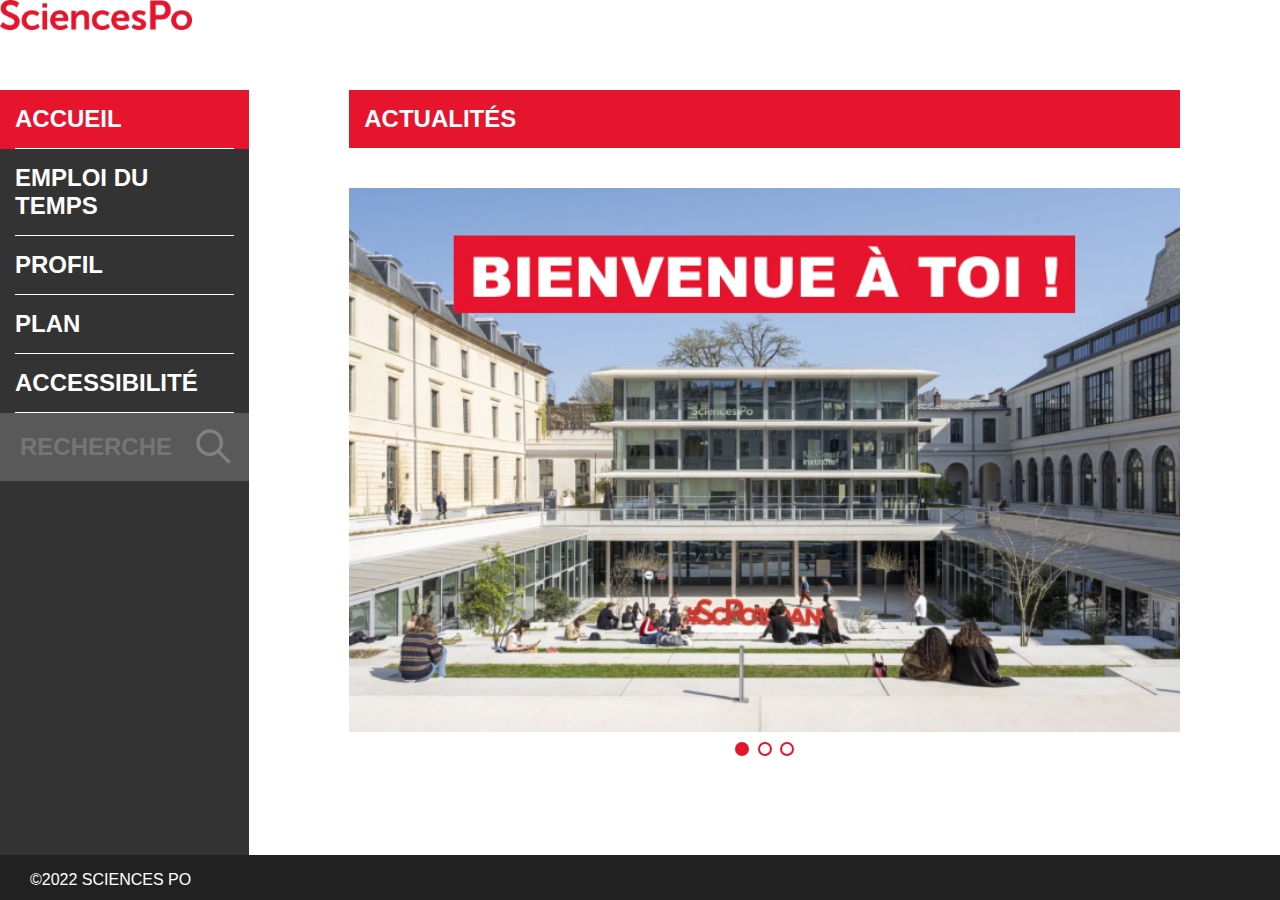
==== index.html @ 8433f3c2 ":construction: ADD homepage + menu" ====
<!DOCTYPE html>
<html lang="fr">
    <head>
        <meta charset="UTF-8">
        <meta name="viewport" content="width=device-width, initial-scale=1.0">
        <link rel="stylesheet" href="css/build.css">
        <title>Accessibility Project</title>
    </head>

    <body>

        <nav>
            <a href="index.html">
                <img src="img/logo.png" alt="">
            </a>
        </nav>

        <section class="main-page">
            <div class="sidebar">
                <ul>
                    <li class="active"><a href="index.html">Accueil</a></li>
                    <li><a href="edt.html">Emploi du temps</a></li>
                    <li class="dropdown">
                        <a href="profil.html">Profil</a>
                        <ul class="dropdown-content">
                            <li><a href="contrat.html">Contrat</a></li>
                            <li><a href="fichePaie.html">Fiche de paie</a></li>
                        </ul>
                    </li>
                    <li class="dropdown">
                        <a href="#">Plan</a>
                        <ul class="dropdown-content">
                            <li><a href="campus.html">Campus</a></li>
                            <li><a href="#">Batiment</a></li>
                        </ul>
                    </li>
                    <li><a href="access.html">Accessibilité</a></li>
                    <li class="search">
                        <form action="">
                           <input type="text" placeholder="Recherche" required>
                           <button type="submit">
                              <img src="img/search.png" alt="">
                           </button>
                        </form>
                     </li>
                </ul>
            </div>

            <div class="content">
                <div class="banner">Actualités</div>

                <div class="wrapper">
                    <div class="slider">
                        <img id="img-1" src="img/slider1.jpg" alt="Image 1"/>
                        <img id="img-2" src="img/slider2.jpg" alt="Image 2"/>
                        <img id="img-3" src="img/slider3.jpg" alt="Image 3"/>
                    </div>
                    <div class="navigation-button">
                        <span class="dot active" onclick="changeSlide(0)"></span>
                        <span class="dot" onclick="changeSlide(1)"></span>
                        <span class="dot" onclick="changeSlide(2)"></span>
                    </div>
                </div>
            </div>

        </section>

        <footer>
            <p>©2022 SCIENCES PO</p>
        </footer>

        <script src="js/index.js"></script>
    </body>
</html>
---- css/build.css ----
body {
  margin: 0;
  font-family: "Arial", sans-serif;
  height: 100vh;
}

nav {
  margin: 0;
  padding: 0;
  height: 10%;
  display: flex;
  align-items: center;
}
nav a {
  height: 100%;
  vertical-align: middle;
}
nav a img {
  height: 30px;
  width: auto;
  vertical-align: middle;
}

.main-page {
  width: 100%;
  height: 85%;
  display: flex;
}
.main-page .sidebar {
  background-color: #333;
  width: 30%;
  display: flex;
  flex-direction: column;
}
.main-page .sidebar ul {
  list-style: none;
  margin: 0;
  padding: 0;
}
.main-page .sidebar .active {
  background-color: #E6142D;
}
.main-page .sidebar a {
  text-decoration: none;
  color: #fff;
  display: block;
  padding: 15px 0;
  margin: 0 15px;
  transition: background-color 0.3s ease;
  font-size: 24px;
  font-weight: 900;
  text-transform: uppercase;
  border-bottom: 1.5px solid #fff;
}
.main-page .sidebar .search {
  padding: 10px;
  color: #212121;
  display: flex;
  background: rgba(243, 243, 243, 0.2);
}
.main-page .sidebar .search form {
  display: flex;
}
.main-page .sidebar .search form input {
  padding: 10px;
  width: 100%;
  background-color: none;
  color: #fff;
  font-size: 24px;
  font-weight: 900;
  text-transform: uppercase;
}
.main-page .sidebar .search form input:focus {
  outline: none;
  background-color: none;
}
.main-page .sidebar .search form input[type=text] {
  background: transparent;
  border: none;
}
.main-page .sidebar .search form button {
  background: transparent;
  border: none;
  outline: inherit;
  cursor: pointer;
}
.main-page .sidebar .search form img {
  height: 40px;
}
.main-page .sidebar .dropdown-content {
  display: none;
  background-color: #706F6F;
}
.main-page .sidebar .dropdown:hover .dropdown-content {
  display: block;
}
.main-page .content {
  display: flex;
  flex-direction: column;
  padding: 0 100px 50px 100px;
  gap: 40px;
  width: 100%;
}
.main-page .content .banner {
  background-color: #E6142D;
  color: #fff;
  padding: 15px;
  text-transform: uppercase;
  font-size: 24px;
  font-weight: 900;
}
.main-page .content .wrapper {
  width: 100%;
  height: 80%;
  display: flex;
  flex-direction: column;
  gap: 10px;
}
.main-page .content .wrapper .slider {
  width: 100%;
  height: 100%;
  position: relative;
}
.main-page .content .wrapper .slider img {
  width: 100%;
  height: 100%;
  position: absolute;
  object-fit: cover;
  top: 0;
  left: 0;
}
.main-page .content .wrapper .slider img:first-child {
  z-index: 1;
}
.main-page .content .wrapper .slider img:nth-child(2) {
  z-index: 0;
}
.main-page .content .wrapper .navigation-button {
  text-align: center;
  position: relative;
}
.main-page .content .wrapper .navigation-button .dot {
  cursor: pointer;
  height: 10px;
  width: 10px;
  margin: 0 2px;
  border: 2px solid #E6142D;
  border-radius: 50%;
  display: inline-block;
}
.main-page .content .wrapper .navigation-button .active, .main-page .content .wrapper .navigation-button .dot:hover {
  background-color: #E6142D;
  border: 2px solid #E6142D;
}
.main-page .content .txt-access {
  position: relative;
  padding: 60px 20px 20px 20px;
  font-family: Inter;
  font-size: 20px;
  border: 5px solid #E6142D;
  border-radius: 25px;
}
.main-page .content .txt-access .rectangle-deco {
  position: absolute;
  border-radius: 20px 20px 0 0;
  top: 0;
  left: 0;
  height: 40px;
  width: 100%;
  background-color: #E6142D;
}
.main-page .content .txt-access span {
  font-size: 24px;
  font-weight: 600;
}
.main-page .content .carte-campus {
  width: 100%;
  height: 80%;
}
.main-page .content .carte-campus img {
  width: 100%;
  height: 100%;
  object-fit: cover;
  border-top: 10px solid #E6142D;
}
.main-page .content .contrat {
  width: 100%;
  height: 80%;
}
.main-page .content .contrat img {
  width: 100%;
  height: 100%;
  object-fit: cover;
  border-top: 10px solid #E6142D;
  object-position: top;
}
.main-page .content .fiche-paie {
  width: 100%;
  height: 80%;
}
.main-page .content .fiche-paie img {
  width: 100%;
  height: 100%;
  object-fit: cover;
  border-top: 10px solid #E6142D;
  object-position: top;
}
.main-page .content .profil-page {
  width: 100%;
  height: 80%;
  display: grid;
  grid-gap: 1rem;
  grid-template-columns: 1fr 2fr 3fr;
  grid-template-areas: "pp nom contact" "contrat contrat contact" "contrat contrat contact";
  font-family: Inter;
  font-size: 20px;
}
.main-page .content .profil-page .banner2 {
  background-color: #E6142D;
  color: #fff;
  padding: 10px;
  text-transform: uppercase;
  font-size: 20px;
  font-weight: 700;
}
.main-page .content .profil-page .case {
  border: 2px solid #E6142D;
}
.main-page .content .profil-page .case-pp {
  grid-area: pp;
}
.main-page .content .profil-page .case-nom {
  grid-area: nom;
}
.main-page .content .profil-page .case-contact {
  grid-area: contact;
}
.main-page .content .profil-page .case-contrat {
  grid-area: contrat;
}
.main-page .content .profil-page ul {
  list-style: none;
  margin: 0;
  padding: 10px;
  display: flex;
  flex-direction: column;
  justify-content: space-between;
}
.main-page .content .profil-page ul li {
  padding: 10px 0;
}
.main-page .content .page-edt {
  width: 100%;
  height: 80%;
  display: flex;
  flex-direction: column;
  gap: 25px;
}
.main-page .content .page-edt .header-edt {
  display: flex;
  justify-content: space-between;
}
.main-page .content .page-edt .header-edt ul {
  list-style: none;
  margin: 0;
  padding: 0;
  display: flex;
  gap: 10px;
  font-family: Inter;
  font-size: 20px;
}
.main-page .content .page-edt .header-edt ul li {
  padding: 5px;
  border: 1.5px solid #706F6F;
  border-radius: 5px;
}
.main-page .content .page-edt .header-edt ul .arrow {
  height: 70%;
  aspect-ratio: 1/1;
  display: flex;
  justify-content: center;
  justify-items: center;
}
.main-page .content .page-edt .header-edt ul .we-date {
  margin: 0;
  display: flex;
}
.main-page .content .page-edt .header-edt ul .btn-edt {
  cursor: pointer;
}
.main-page .content .page-edt .calendar {
  width: 100%;
  height: auto;
  border-collapse: collapse;
  border: 2px solid #706F6F;
  letter-spacing: 1px;
  font-size: 20px;
  font-family: Inter;
}
.main-page .content .page-edt .calendar th, .main-page .content .page-edt .calendar td {
  border: 1px solid #706F6F;
  padding: 10px;
  text-align: left;
}
.main-page .content .page-edt .calendar .meeting {
  background-color: #B1D7F3;
}
.main-page .content .page-edt .calendar .cours {
  height: 60px;
}
.main-page .content .page-edt .calendar caption {
  padding: 10px;
  caption-side: bottom;
}

footer {
  padding: 0 30px;
  height: 5%;
  background-color: #212121;
  color: #fff;
  display: flex;
  justify-items: center;
}

/*# sourceMappingURL=build.css.map */
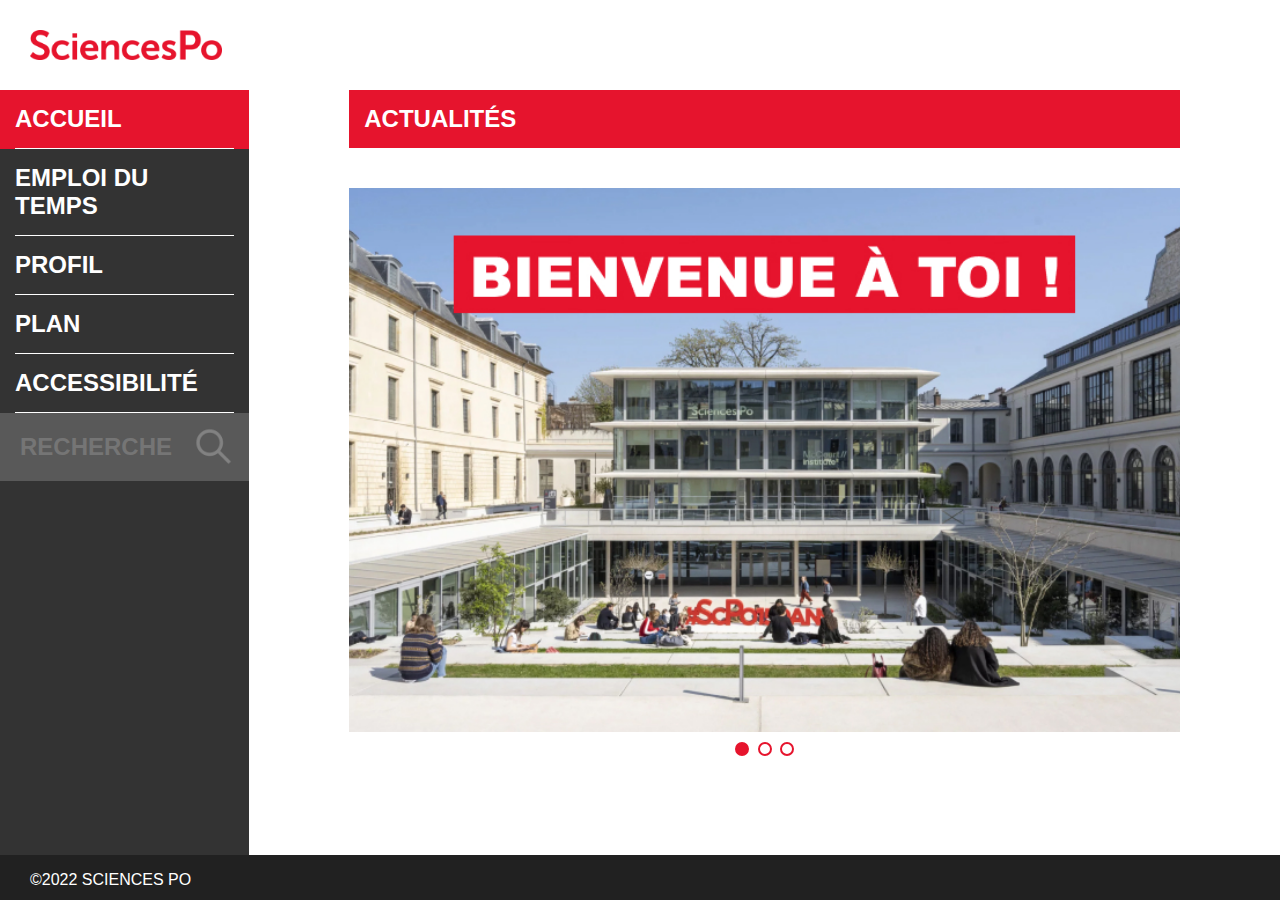
==== commit 905d3647: ":adhesive_bandage: FIX menu" ====
--- a/index.html
+++ b/index.html
@@ -10,9 +10,9 @@
     <body>
 
         <nav>
-            <a href="index.html">
-                <img src="img/logo.png" alt="">
-            </a>
+            <div>
+                <a href="index.html"><img src="img/logo.png" alt=""></a>
+            </div>
         </nav>
 
         <section class="main-page">
@@ -42,7 +42,7 @@
                               <img src="img/search.png" alt="">
                            </button>
                         </form>
-                     </li>
+                    </li>
                 </ul>
             </div>
 
@@ -70,5 +70,6 @@
         </footer>
 
         <script src="js/index.js"></script>
+        <script src="voiceNav.js"></script>
     </body>
 </html>--- a/css/build.css
+++ b/css/build.css
@@ -6,7 +6,7 @@
 
 nav {
   margin: 0;
-  padding: 0;
+  padding-left: 30px;
   height: 10%;
   display: flex;
   align-items: center;
@@ -91,7 +91,7 @@
   display: none;
   background-color: #706F6F;
 }
-.main-page .sidebar .dropdown:hover .dropdown-content {
+.main-page .sidebar .dropdown:hover .dropdown-content, .main-page .sidebar .open {
   display: block;
 }
 .main-page .content {
